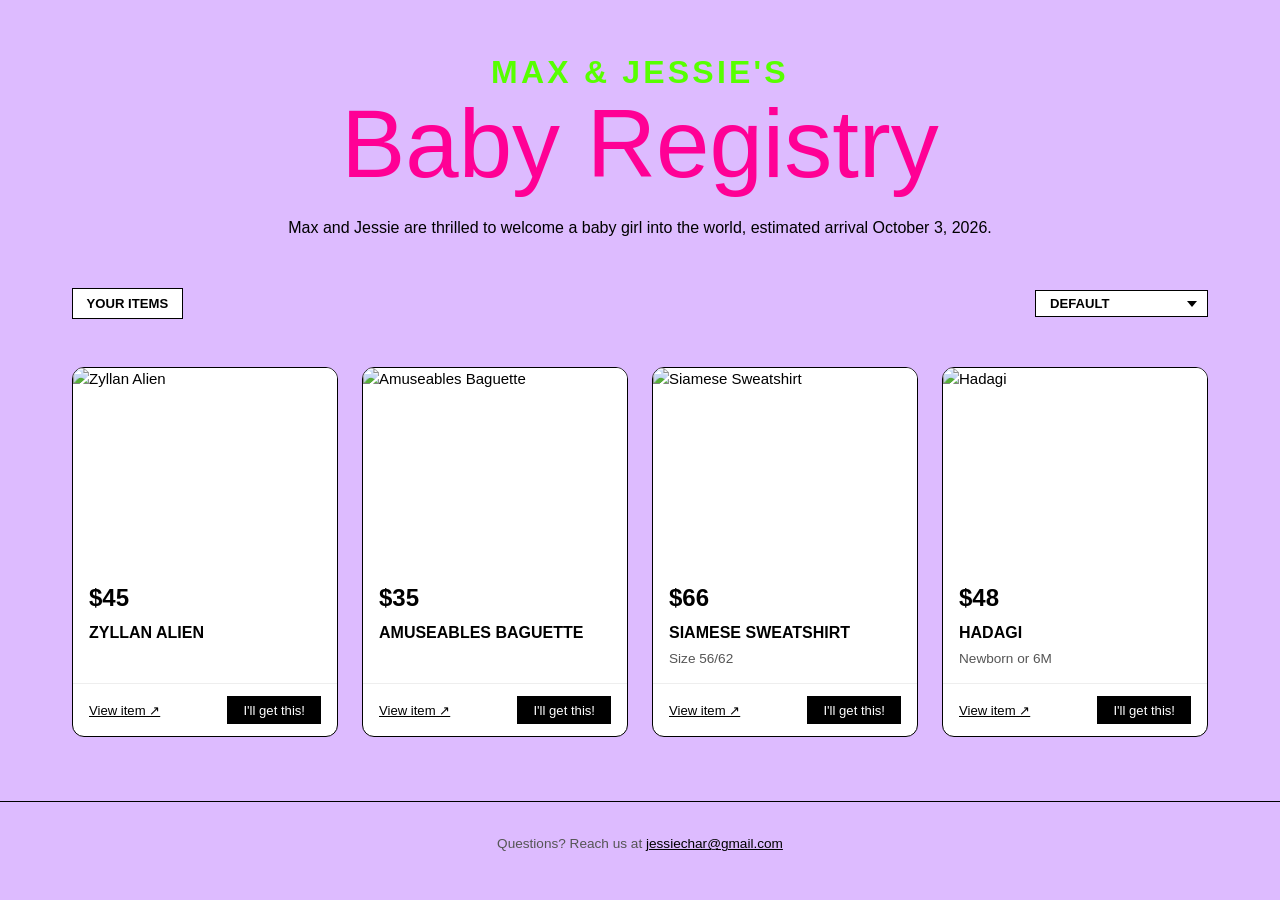
==== index.html @ 2e84ebb6 "Initial commit" ====
<!DOCTYPE html>
<html lang="en">
<head>
  <meta charset="UTF-8">
  <meta name="viewport" content="width=device-width, initial-scale=1.0">
  <title>Baby Char's Registry</title>
  <link rel="stylesheet" href="https://use.typekit.net/qcb0sxc.css">
  <link rel="stylesheet" href="styles.css">
</head>
<body>

  <header class="site-header">
    <p class="header-eyebrow">Max &amp; Jessie's</p>
    <h1 class="header-title">Baby Registry</h1>
    <p class="header-subtitle">Max and Jessie are thrilled to welcome a baby girl into the world, estimated arrival October 3, 2026.</p>
  </header>

  <nav class="filter-bar">
    <div class="filter-bar-left">
      <a href="/my-items" class="your-items-btn">Your Items</a>
    </div>
    <div class="status-filter">
      <select id="sort-select" class="sort-select">
        <option value="default">Default</option>
        <option value="recent">Recently Added</option>
        <option value="price-desc">Price: High→Low</option>
        <option value="price-asc">Price: Low→High</option>
        <option value="unclaimed">Unclaimed</option>
        <option value="claimed">Claimed</option>
      </select>
    </div>
  </nav>

  <main id="registry-grid" aria-live="polite" aria-label="Registry items"></main>

  <footer class="site-footer">
    <p>Questions? Reach us at <a href="mailto:jessiechar@gmail.com">jessiechar@gmail.com</a></p>
  </footer>

  <!-- Claim modal -->
  <dialog id="claim-modal" aria-modal="true" aria-labelledby="modal-title">
    <button class="modal-close" id="modal-cancel" aria-label="Close">✕</button>
    <h2 id="modal-title">Claim a gift</h2>
    <p class="modal-item-name"></p>
    <form id="claim-form" novalidate>
      <input type="hidden" name="recordId">
      <label class="form-label">
        Email
        <input name="email" type="email" required autocomplete="email" placeholder="jane@example.com">
      </label>
      <p class="form-note">The only list your email will be added to is a thank you list :-)</p>
<div class="modal-error" role="alert" hidden></div>
      <div class="modal-actions">
        <button type="button" class="btn-secondary" id="modal-cancel-btn">Cancel</button>
        <button type="submit" class="btn-primary">Claim this gift→</button>
      </div>
    </form>
  </dialog>

  <div id="toast" role="status" aria-live="polite" hidden></div>

  <script src="js/app.js"></script>
</body>
</html>
---- styles.css ----
* { box-sizing: border-box; margin: 0; padding: 0; }

:root {
  --font-script: deseo-medium, sans-serif;
  --font-body: "didactica", sans-serif;
  --font-lcd: "overtime-lcd-pro", sans-serif;
}

body {
  background: #dbf;
  color: #000;
  font-family: var(--font-body);
  font-size: 15px;
  line-height: 1.5;
}

a { color: #000; }

/* Header */
.site-header {
  display: flex;
  flex-direction: column;
  align-items: center;
  padding: 3rem 2rem 2rem;
  max-width: 1200px;
  margin: 0 auto;
 }

.header-eyebrow {
  font-family: var(--font-lcd);
  font-weight: bold;
  font-size: clamp(1rem, 4.5vw, 2rem);
  text-transform: uppercase;
  letter-spacing: 0.1em;
  margin-bottom: clamp(-1.5rem, -6vw, -3rem);
  color: #57ff00;
  z-index: 1;
  white-space: nowrap;
 }

.header-title {
  font-family: var(--font-script);
  font-size: clamp(2.5rem, 17vw, 6rem);
  font-weight: 100;
  color: #ff0095;
  white-space: nowrap;
}
.header-subtitle { 
  color: #000000;
  font-size: 1rem;
  text-align: center;
 }

/* Filter bar */
.filter-bar {
  display: flex;
  flex-wrap: wrap;
  align-items: center;
  justify-content: space-between;
  gap: 1rem;
  padding: 1rem 2rem;
  max-width: 1200px;
  margin: 0 auto;
}

.sort-select {
  background: white;
  border: 1px solid #000;
  border-radius: 0;
  padding: 0.3rem 0.85rem;
  padding-right: 2rem;
  font-size: 0.82rem;
  cursor: pointer;
  font-family: var(--font-body);
  text-transform: uppercase;
  font-weight: bold;
  appearance: none;
  background-image: url("data:image/svg+xml,%3Csvg xmlns='http://www.w3.org/2000/svg' width='10' height='6'%3E%3Cpath d='M0 0l5 6 5-6z'/%3E%3C/svg%3E");
  background-repeat: no-repeat;
  background-position: right 0.65rem center;
}

.status-filter { display: flex; gap: 0.5rem; }

.filter-bar-left { display: flex; margin-right: auto; }
.your-items-btn {
  text-decoration: none;
  background: white;
  border: 1px solid #000;
  padding: 0.3rem 0.85rem;
  font-size: 0.82rem;
  cursor: pointer;
  font-family: var(--font-body);
  text-transform: uppercase;
  font-weight: bold;
}
.your-items-btn:hover { background: #57ff00; }

/* Grid */
#registry-grid {
  display: grid;
  grid-template-columns: repeat(auto-fill, minmax(260px, 1fr));
  gap: 1.5rem;
  padding: 2rem;
  max-width: 1200px;
  margin: 0 auto;
}

.registry-card {
  background: #fff;
  display: flex;
  flex-direction: column;
  border: 1px solid #000000;
  border-radius: 12px;
  overflow: hidden;
}



.registry-card.is-claimed { background: #f5f5f5; }

/* Image */
.card-image-wrap {
  width: 100%;
  aspect-ratio: 4/3;
  overflow: hidden;
  background: #ffffff;
}


.card-image { width: 100%; height: 100%; object-fit: contain; display: block; }
.is-claimed .card-image { opacity: 0.5; }

.card-image-placeholder {
  width: 100%;
  height: 100%;
  display: flex;
  align-items: center;
  justify-content: center;
  font-size: 2rem;
  color: #aaa;
}

/* Body */
.card-body { 
  padding: 0.85rem 1rem; 
  flex: 1; 
  display: flex; 
  flex-direction: column; 
  gap: 0.3rem;
 }
.card-price { 
  font-family: var(--font-lcd);
  font-weight: bold; 
  font-size: 1.5rem;
 }
.card-name { 
  font-weight: bold; 
  font-size: 1rem;
  text-transform: uppercase;
 }
.is-claimed .card-name, .is-claimed .card-price { 
  color: #999;
 }
.card-notes {
  font-size: 0.85rem;
  color: #555;
  flex: 1; }
.card-qty { font-size: 0.8rem; color: #888; margin-top: 0.2rem; }

/* Footer */
.card-footer {
  padding: 0.75rem 1rem;
  border-top: 1px solid #eee;
  display: flex;
  align-items: center;
  justify-content: space-between;
  gap: 0.5rem;
}

.is-claimed .card-footer { border-top-color: transparent; }

.card-link { font-size: 0.82rem; text-decoration: underline; color: #000; }
.card-link:hover { color: #f09; }

.claim-btn {
  background: #000;
  color: #fff;
  font-family: var(--font-body);
  border: none;
  padding: 0.4rem 1rem;
  font-size: 0.82rem;
  cursor: pointer;
}

.claim-btn:hover { 
  background: #ff0095;
  
 }

.claimed-badge { font-size: 0.78rem; color: #999; }

/* Empty/loading */
.registry-empty { grid-column: 1 / -1; background: #fff; padding: 3rem; text-align: center; color: #555; }

.skeleton-card { background: #fff; }
.skeleton-img { width: 100%; aspect-ratio: 4/3; background: #eee; animation: shimmer 1.2s infinite; }
.skeleton-body { padding: 0.85rem 1rem; display: flex; flex-direction: column; gap: 0.5rem; }
.skeleton-line { height: 0.8rem; background: #eee; animation: shimmer 1.2s infinite; }
.skeleton-line.short { width: 35%; }
.skeleton-line.medium { width: 65%; }

@keyframes shimmer { 0%, 100% { opacity: 1; } 50% { opacity: 0.5; } }

/* Modal */
dialog {
  border: 1px solid #000;
  padding: 2rem;
  width: min(460px, calc(100vw - 2rem));
  background: #fff;
  margin: auto;
}

dialog::backdrop { background: rgba(0,0,0,0.4); }

.modal-close {
  position: absolute;
  top: 1rem;
  right: 1rem;
  background: none;
  border: none;
  font-size: 1rem;
  cursor: pointer;
}

dialog h2 { font-size: 1.2rem; font-weight: bold; margin-bottom: 0.25rem; }
.modal-item-name { color: #555; font-size: 0.9rem; margin-bottom: 1.25rem; }

.form-row { display: grid; grid-template-columns: 1fr 1fr; gap: 0.75rem; }

.form-label {
  display: flex;
  flex-direction: column;
  gap: 0.3rem;
  font-size: 0.82rem;
  color: #555;
  margin-bottom: 0.75rem;
}

.form-label input,
.form-label textarea {
  border: 1px solid #000;
  padding: 0.5rem 0.7rem;
  font-size: 0.95rem;
  font-family: sans-serif;
  color: #000;
  background: #fff;
  outline: none;
  width: 100%;
  resize: vertical;
}

.form-label input:focus,
.form-label textarea:focus { outline: 2px solid #000; }

.form-note { font-size: 0.78rem; color: #888; margin-bottom: 1rem; }

.modal-error { background: #fee; color: #900; padding: 0.5rem 0.75rem; font-size: 0.85rem; margin-bottom: 1rem; }

.modal-actions { display: flex; gap: 0.75rem; justify-content: flex-end; }

.btn-primary {
  background: #000;
  color: #fff;
  border: none;
  padding: 0.55rem 1.25rem;
  font-size: 0.9rem;
  font-family: sans-serif;
  cursor: pointer;
}

.btn-primary:hover:not(:disabled) { background: #333; }
.btn-primary:disabled { opacity: 0.5; cursor: not-allowed; }

.btn-secondary {
  background: #fff;
  color: #000;
  border: 1px solid #000;
  padding: 0.55rem 1rem;
  font-size: 0.9rem;
  font-family: sans-serif;
  cursor: pointer;
}

.btn-secondary:hover { background: #f0f0f0; }

/* Toast */
#toast {
  position: fixed;
  bottom: 2rem;
  left: 50%;
  transform: translateX(-50%);
  background: #000;
  color: #fff;
  padding: 0.6rem 1.25rem;
  font-size: 0.88rem;
  z-index: 1000;
  white-space: nowrap;
}

/* Footer */
.site-footer {
  text-align: center;
  padding: 2rem;
  color: #555;
  font-size: 0.85rem;
  border-top: 1px solid #000;
  margin-top: 2rem;
}

/* Responsive */
@media (max-width: 600px) {
  .site-header { padding: 2rem 1.25rem 1.5rem; }
  #registry-grid { padding: 0.75rem; gap: 0.75rem; grid-template-columns: repeat(2, 1fr); }
  .filter-bar { padding: 0.75rem 1.25rem; }
  .card-body { padding: 0.6rem 0.75rem; }
  .card-price { font-size: 1.1rem; }
  .card-name { font-size: 0.8rem; }
  .card-notes { font-size: 0.75rem; }
  .card-footer { padding: 0.5rem 0.75rem; }
  .card-link { font-size: 0.68rem; }
  .claim-btn { font-size: 0.68rem; padding: 0.4rem 0.6rem; }
  .form-row { grid-template-columns: 1fr; }
  dialog { padding: 1.25rem; }
}
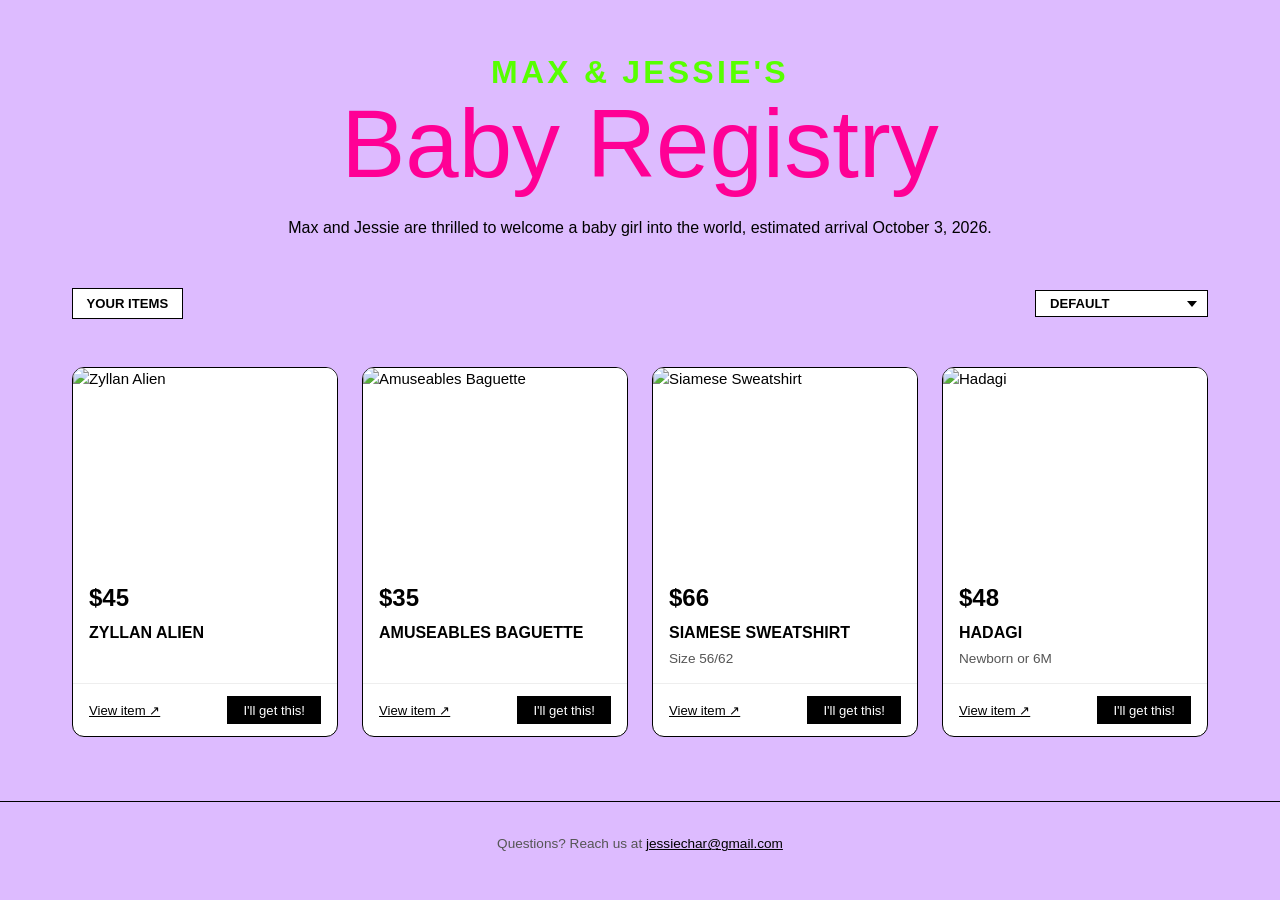
==== commit 566f8b9d: "added favicon and social card" ====
--- a/index.html
+++ b/index.html
@@ -4,6 +4,28 @@
   <meta charset="UTF-8">
   <meta name="viewport" content="width=device-width, initial-scale=1.0">
   <title>Baby Char's Registry</title>
+  <meta name="description" content="Max & Jessie's baby registry. Estimated arrival October 3, 2026.">
+
+  <link rel="icon" type="image/svg+xml" href="/favicon/favicon.svg">
+  <link rel="icon" type="image/png" sizes="96x96" href="/favicon/favicon-96x96.png">
+  <link rel="shortcut icon" href="/favicon/favicon.ico">
+  <link rel="apple-touch-icon" sizes="180x180" href="/favicon/apple-touch-icon.png">
+  <link rel="manifest" href="/favicon/site.webmanifest">
+  <meta name="theme-color" content="#ff0095">
+
+  <meta property="og:type" content="website">
+  <meta property="og:title" content="Baby Char's Registry">
+  <meta property="og:description" content="Max & Jessie are welcoming a baby girl, October 2026. View the registry.">
+  <meta property="og:image" content="https://baby.maxandjessie.com/social.png">
+  <meta property="og:image:width" content="1200">
+  <meta property="og:image:height" content="630">
+  <meta property="og:url" content="https://baby.maxandjessie.com/">
+
+  <meta name="twitter:card" content="summary_large_image">
+  <meta name="twitter:title" content="Baby Char's Registry">
+  <meta name="twitter:description" content="Max & Jessie are welcoming a baby girl, October 2026.">
+  <meta name="twitter:image" content="https://baby.maxandjessie.com/social.png">
+
   <link rel="stylesheet" href="https://use.typekit.net/qcb0sxc.css">
   <link rel="stylesheet" href="styles.css">
 </head>
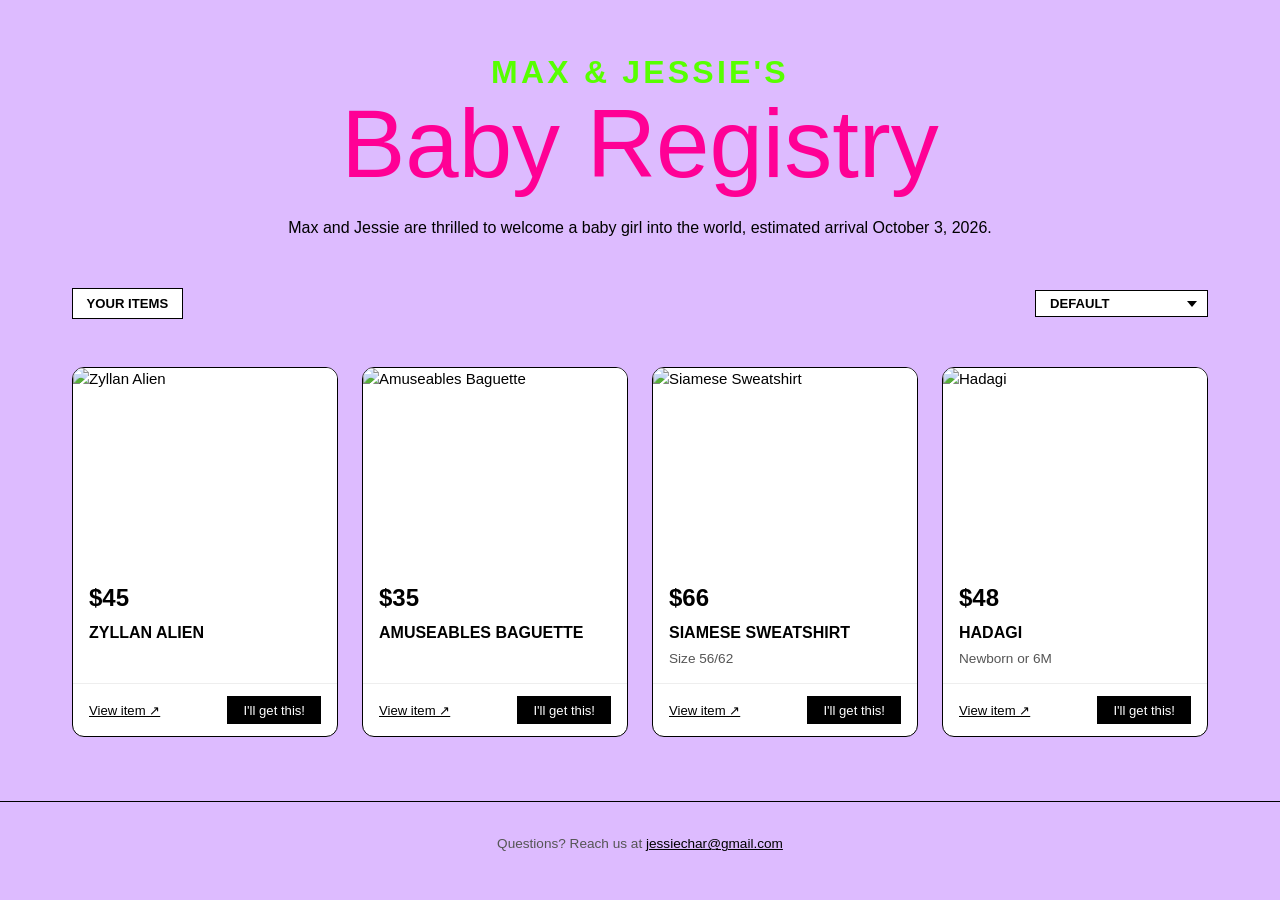
==== commit 57a44c3e: "changed site title" ====
--- a/index.html
+++ b/index.html
@@ -3,7 +3,7 @@
 <head>
   <meta charset="UTF-8">
   <meta name="viewport" content="width=device-width, initial-scale=1.0">
-  <title>Baby Char's Registry</title>
+  <title>Max & Jessie's Baby Registry</title>
   <meta name="description" content="Max & Jessie's baby registry. Estimated arrival October 3, 2026.">
 
   <link rel="icon" type="image/svg+xml" href="/favicon/favicon.svg">
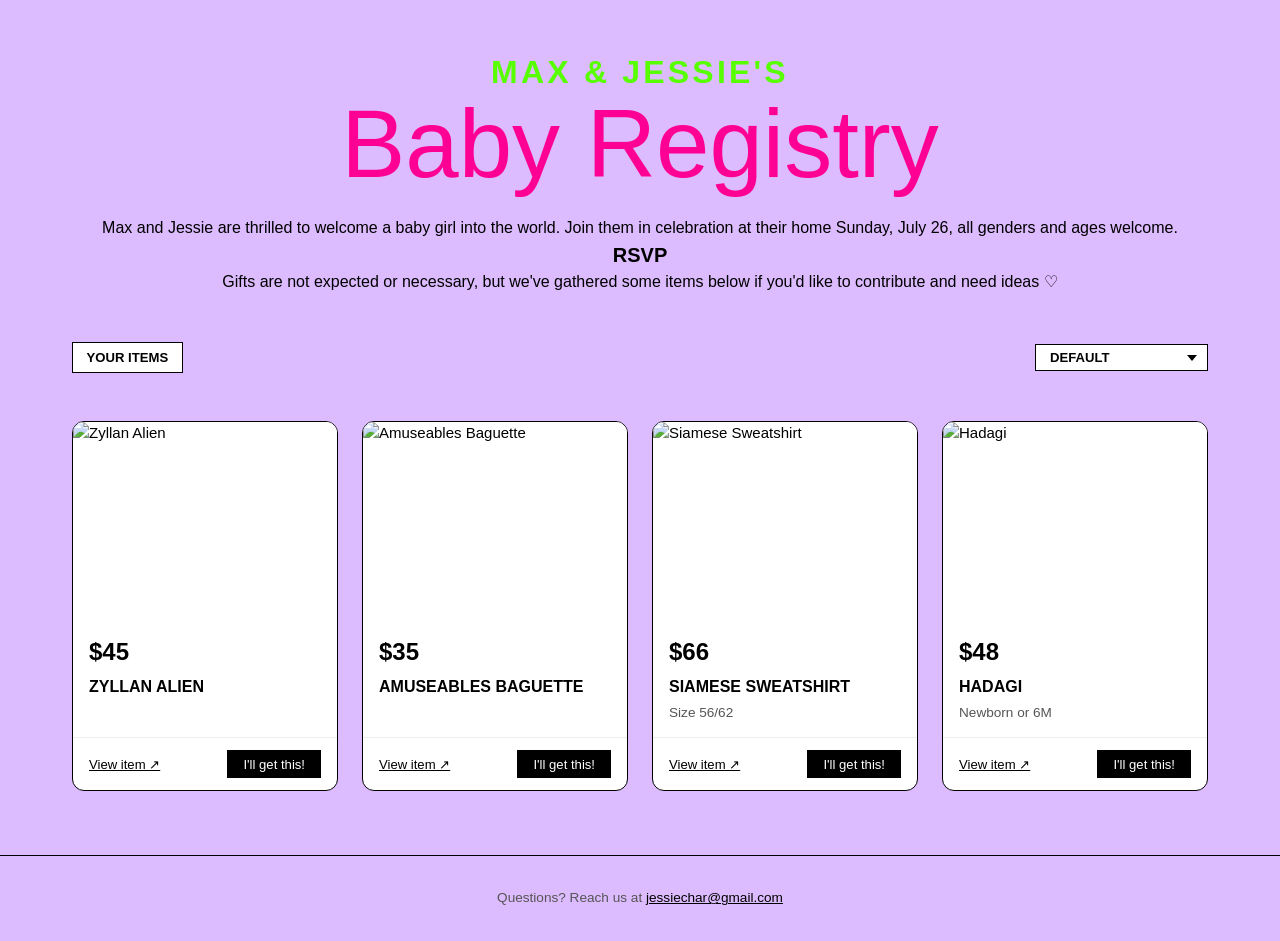
==== commit 070bc5d4: "added registry rsvp link" ====
--- a/index.html
+++ b/index.html
@@ -34,7 +34,10 @@
   <header class="site-header">
     <p class="header-eyebrow">Max &amp; Jessie's</p>
     <h1 class="header-title">Baby Registry</h1>
-    <p class="header-subtitle">Max and Jessie are thrilled to welcome a baby girl into the world, estimated arrival October 3, 2026.</p>
+    <p class="header-subtitle">Max and Jessie are thrilled to welcome a baby girl into the world. Join them in celebration at their home Sunday, July 26, all genders and ages welcome.<br>
+    <a href="https://partiful.com/e/JmronQMyi1tEZTKj9q3H?c=dbtogzFt" target="_blank">RSVP </a><br>
+    Gifts are not expected or necessary, but we've gathered some items below if you'd like to contribute and need ideas &#x2661; 
+  </p>
   </header>
 
   <nav class="filter-bar">
--- a/styles.css
+++ b/styles.css
@@ -49,6 +49,16 @@
   color: #000000;
   font-size: 1rem;
   text-align: center;
+ }
+ 
+ .header-subtitle a {
+   font-weight: bold;
+   font-size: 1.25rem;
+   text-decoration: none;
+ }
+ 
+ .header-subtitle a:hover {
+   color: #ff0095;
  }
 
 /* Filter bar */
